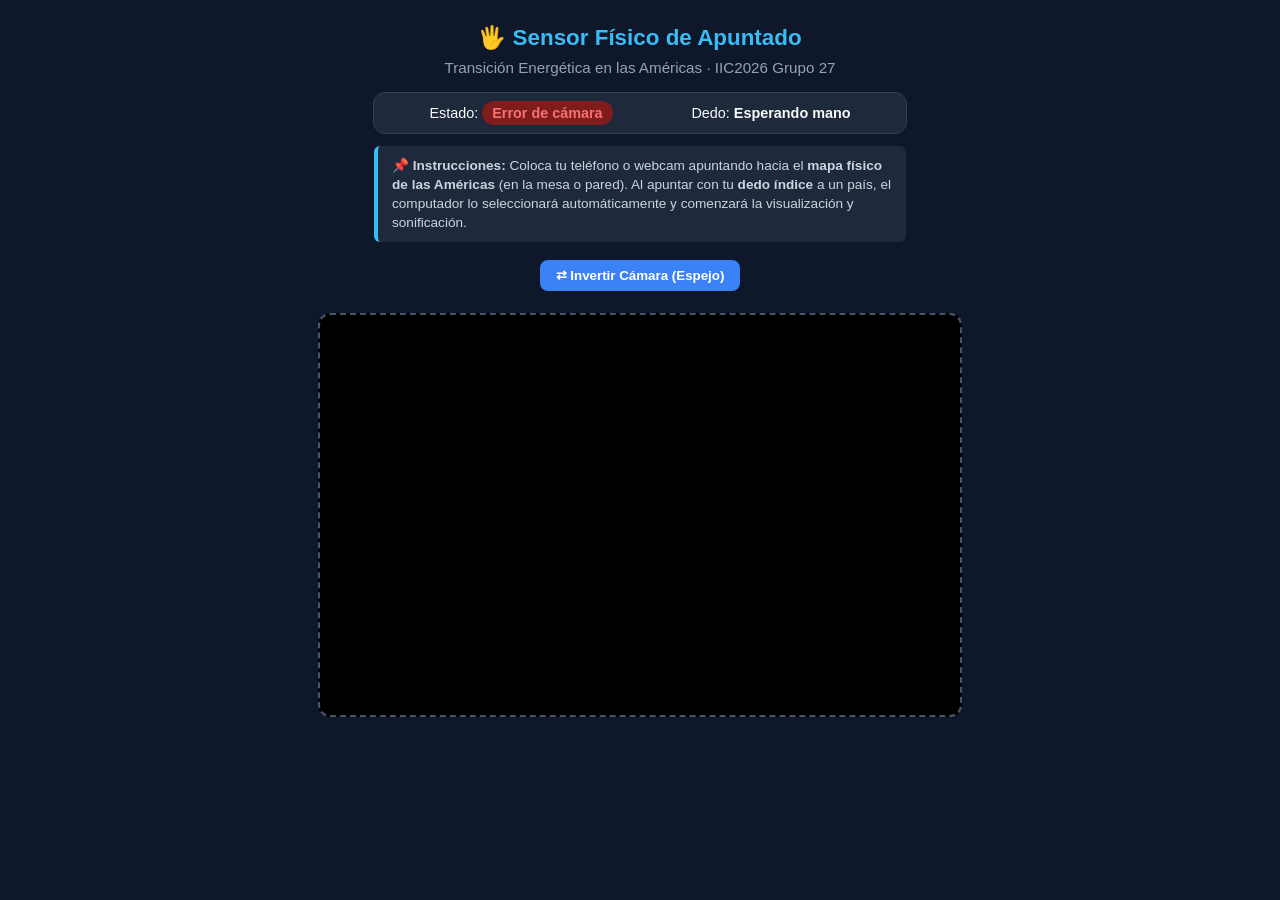
==== hand.html @ 903b7cf3 "me voy a volver loco" ====
<!DOCTYPE html>
<html lang="es">
<head>
  <meta charset="UTF-8">
  <meta name="viewport" content="width=device-width, initial-scale=1.0">
  <title>Sensor de Mano — Protobject (IIC2026 Grupo 27)</title>
  <script src="https://app.protobject.com/framework/p.js"></script>
  <script src="config.js"></script>
  <style>
    body {
      font-family: -apple-system, BlinkMacSystemFont, "Segoe UI", Roboto, Helvetica, Arial, sans-serif;
      margin: 0;
      padding: 16px;
      background: #0f172a;
      color: #f8fafc;
      text-align: center;
    }
    h1 {
      font-size: 1.4rem;
      margin: 8px 0;
      color: #38bdf8;
    }
    p {
      color: #94a3b8;
      font-size: 0.95rem;
      margin: 4px 0 16px;
    }
    .status-card {
      background: #1e293b;
      border: 1px solid #334155;
      border-radius: 12px;
      padding: 12px 16px;
      margin: 10px auto;
      max-width: 500px;
      display: flex;
      justify-content: space-around;
      align-items: center;
      font-size: 0.9rem;
    }
    .status-badge {
      padding: 4px 10px;
      border-radius: 9999px;
      font-weight: 600;
      background: #065f46;
      color: #34d399;
    }
    .instructions {
      max-width: 500px;
      margin: 12px auto;
      background: #1e293b;
      border-left: 4px solid #38bdf8;
      padding: 10px 14px;
      border-radius: 6px;
      text-align: left;
      font-size: 0.85rem;
      line-height: 1.4;
      color: #cbd5e1;
    }
    .btn-toggle {
      background: #3b82f6;
      color: white;
      border: none;
      padding: 8px 16px;
      border-radius: 8px;
      font-weight: 600;
      cursor: pointer;
      margin: 6px;
    }
    .btn-toggle:hover {
      background: #2563eb;
    }
    #preview-container {
      margin: 16px auto;
      width: 100%;
      max-width: 640px;
      height: 400px;
      position: relative;
      background: #000;
      border-radius: 12px;
      overflow: hidden;
      border: 2px dashed #475569;
    }
  </style>
</head>
<body>

  <h1>🖐️ Sensor Físico de Apuntado</h1>
  <p>Transición Energética en las Américas · IIC2026 Grupo 27</p>

  <div class="status-card">
    <span>Estado: <span id="status-text" class="status-badge">Iniciando cámara...</span></span>
    <span>Dedo: <strong id="finger-coords">Esperando mano</strong></span>
  </div>

  <div class="instructions">
    📌 <strong>Instrucciones:</strong>
    Coloca tu teléfono o webcam apuntando hacia el <strong>mapa físico de las Américas</strong> (en la mesa o pared). Al apuntar con tu <strong>dedo índice</strong> a un país, el computador lo seleccionará automáticamente y comenzará la visualización y sonificación.
  </div>

  <div>
    <button class="btn-toggle" onclick="toggleFlip()">⇄ Invertir Cámara (Espejo)</button>
  </div>

  <div id="preview-container"></div>

  <script>
    let isFlipped = false;
    const statusText = document.getElementById("status-text");
    const fingerCoords = document.getElementById("finger-coords");

    // Iniciar sensor de mano de Protobject (MediaPipe en local)
    try {
      Protobject.HandSensor.start(100, 0);

      // Ubicar la vista previa de la cámara dentro del contenedor
      const container = document.getElementById("preview-container");
      const rect = container.getBoundingClientRect();

      Protobject.HandSensor.showPreview({
        top: rect.top + window.scrollY,
        left: rect.left + window.scrollX,
        width: Math.min(640, window.innerWidth - 32),
        height: 380,
      });

      Protobject.HandSensor.flip(isFlipped);
      statusText.textContent = "● Cámara Activa";
      statusText.style.background = "#065f46";
      statusText.style.color = "#34d399";
    } catch (e) {
      console.error("Error al iniciar HandSensor:", e);
      statusText.textContent = "Error de cámara";
      statusText.style.background = "#7f1d1d";
      statusText.style.color = "#f87171";
    }

    function toggleFlip() {
      isFlipped = !isFlipped;
      Protobject.HandSensor.flip(isFlipped);
    }

    // El landmark 8 corresponde a la punta del dedo índice
    Protobject.HandSensor.onData((data) => {
      if (data.landmarks && data.landmarks[0] && data.landmarks[0][8]) {
        const indexFinger = data.landmarks[0][8];
        const x = Number(indexFinger.x.toFixed(3));
        const y = Number(indexFinger.y.toFixed(3));

        fingerCoords.textContent = `X: ${x} | Y: ${y}`;

        // Enviar coordenadas normalizadas (0 a 1) al index.html
        Protobject.Core.send({
          tipo: "apuntado",
          x: x,
          y: y,
          activo: true,
          timestamp: Date.now()
        }).to("index.html");

      } else {
        fingerCoords.textContent = "Sin mano visible";
        Protobject.Core.send({
          tipo: "apuntado",
          activo: false
        }).to("index.html");
      }
    });
  </script>
</body>
</html>
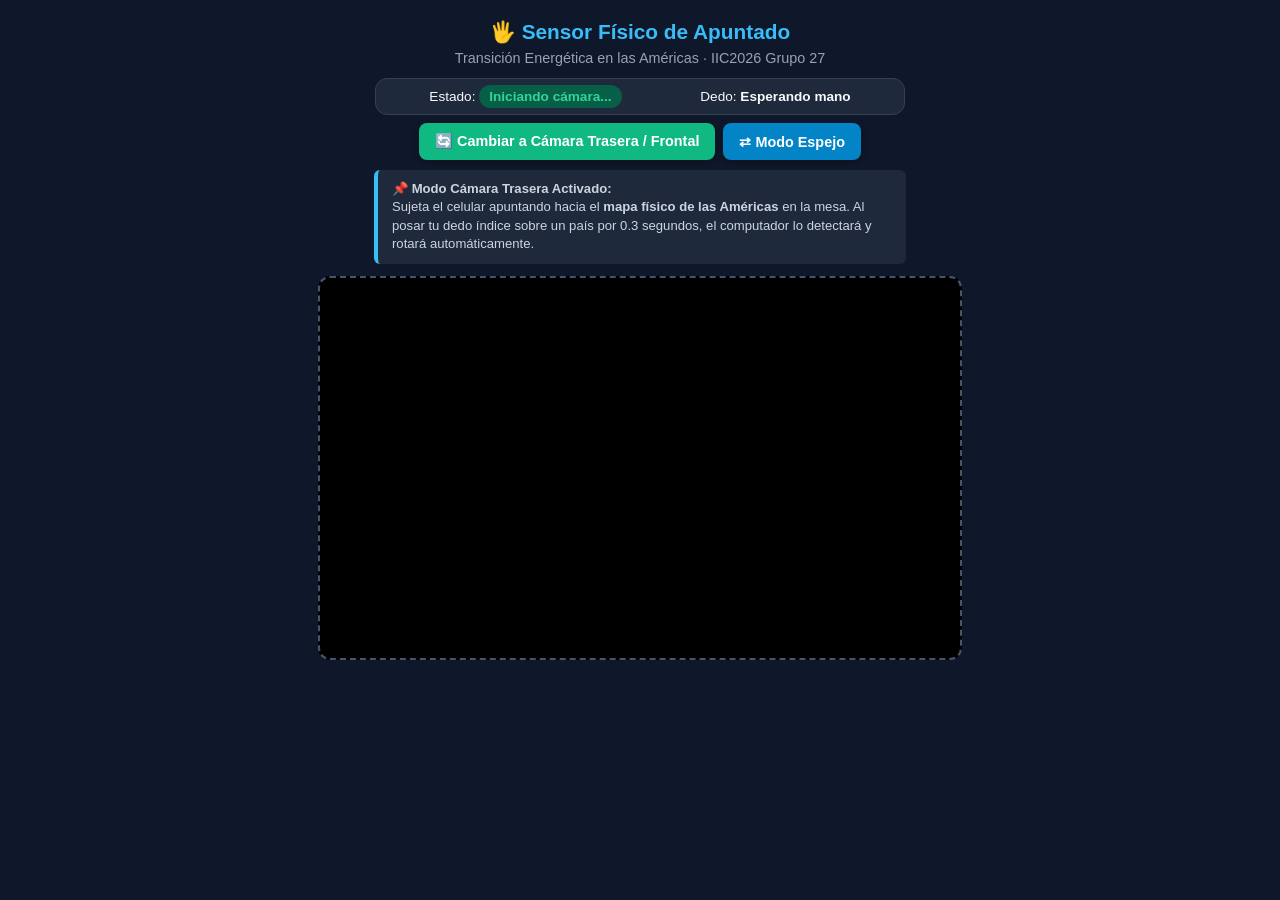
==== commit bbf85066: "skdjk" ====
--- a/hand.html
+++ b/hand.html
@@ -10,32 +10,32 @@
     body {
       font-family: -apple-system, BlinkMacSystemFont, "Segoe UI", Roboto, Helvetica, Arial, sans-serif;
       margin: 0;
-      padding: 16px;
+      padding: 14px;
       background: #0f172a;
       color: #f8fafc;
       text-align: center;
     }
     h1 {
-      font-size: 1.4rem;
-      margin: 8px 0;
+      font-size: 1.3rem;
+      margin: 6px 0;
       color: #38bdf8;
     }
     p {
       color: #94a3b8;
-      font-size: 0.95rem;
-      margin: 4px 0 16px;
+      font-size: 0.9rem;
+      margin: 2px 0 12px;
     }
     .status-card {
       background: #1e293b;
       border: 1px solid #334155;
       border-radius: 12px;
-      padding: 12px 16px;
-      margin: 10px auto;
+      padding: 10px 14px;
+      margin: 8px auto;
       max-width: 500px;
       display: flex;
       justify-content: space-around;
       align-items: center;
-      font-size: 0.9rem;
+      font-size: 0.85rem;
     }
     .status-badge {
       padding: 4px 10px;
@@ -44,36 +44,54 @@
       background: #065f46;
       color: #34d399;
     }
+    .controls-row {
+      display: flex;
+      justify-content: center;
+      gap: 8px;
+      margin: 8px auto;
+      flex-wrap: wrap;
+      max-width: 500px;
+    }
+    .btn-toggle {
+      background: #0284c7;
+      color: white;
+      border: none;
+      padding: 10px 16px;
+      border-radius: 8px;
+      font-weight: 600;
+      font-size: 0.9rem;
+      cursor: pointer;
+      display: flex;
+      align-items: center;
+      gap: 6px;
+      box-shadow: 0 2px 6px rgba(0,0,0,0.3);
+    }
+    .btn-toggle:hover {
+      background: #0369a1;
+    }
+    .btn-camera {
+      background: #10b981;
+    }
+    .btn-camera:hover {
+      background: #059669;
+    }
     .instructions {
       max-width: 500px;
-      margin: 12px auto;
+      margin: 10px auto;
       background: #1e293b;
       border-left: 4px solid #38bdf8;
       padding: 10px 14px;
       border-radius: 6px;
       text-align: left;
-      font-size: 0.85rem;
+      font-size: 0.82rem;
       line-height: 1.4;
       color: #cbd5e1;
     }
-    .btn-toggle {
-      background: #3b82f6;
-      color: white;
-      border: none;
-      padding: 8px 16px;
-      border-radius: 8px;
-      font-weight: 600;
-      cursor: pointer;
-      margin: 6px;
-    }
-    .btn-toggle:hover {
-      background: #2563eb;
-    }
     #preview-container {
-      margin: 16px auto;
+      margin: 12px auto;
       width: 100%;
       max-width: 640px;
-      height: 400px;
+      height: 380px;
       position: relative;
       background: #000;
       border-radius: 12px;
@@ -92,46 +110,108 @@
     <span>Dedo: <strong id="finger-coords">Esperando mano</strong></span>
   </div>
 
+  <div class="controls-row">
+    <button class="btn-toggle btn-camera" onclick="switchCamera()">
+      🔄 Cambiar a Cámara Trasera / Frontal
+    </button>
+    <button class="btn-toggle" onclick="toggleFlip()">
+      ⇄ Modo Espejo
+    </button>
+  </div>
+
   <div class="instructions">
-    📌 <strong>Instrucciones:</strong>
-    Coloca tu teléfono o webcam apuntando hacia el <strong>mapa físico de las Américas</strong> (en la mesa o pared). Al apuntar con tu <strong>dedo índice</strong> a un país, el computador lo seleccionará automáticamente y comenzará la visualización y sonificación.
-  </div>
-
-  <div>
-    <button class="btn-toggle" onclick="toggleFlip()">⇄ Invertir Cámara (Espejo)</button>
+    📌 <strong>Modo Cámara Trasera Activado:</strong><br>
+    Sujeta el celular apuntando hacia el <strong>mapa físico de las Américas</strong> en la mesa. Al posar tu dedo índice sobre un país por 0.3 segundos, el computador lo detectará y rotará automáticamente.
   </div>
 
   <div id="preview-container"></div>
 
   <script>
     let isFlipped = false;
+    let currentCameraIndex = 0;
+    let availableCameras = [];
     const statusText = document.getElementById("status-text");
     const fingerCoords = document.getElementById("finger-coords");
 
-    // Iniciar sensor de mano de Protobject (MediaPipe en local)
-    try {
-      Protobject.HandSensor.start(100, 0);
-
-      // Ubicar la vista previa de la cámara dentro del contenedor
-      const container = document.getElementById("preview-container");
-      const rect = container.getBoundingClientRect();
-
-      Protobject.HandSensor.showPreview({
-        top: rect.top + window.scrollY,
-        left: rect.left + window.scrollX,
-        width: Math.min(640, window.innerWidth - 32),
-        height: 380,
-      });
-
-      Protobject.HandSensor.flip(isFlipped);
-      statusText.textContent = "● Cámara Activa";
-      statusText.style.background = "#065f46";
-      statusText.style.color = "#34d399";
-    } catch (e) {
-      console.error("Error al iniciar HandSensor:", e);
-      statusText.textContent = "Error de cámara";
-      statusText.style.background = "#7f1d1d";
-      statusText.style.color = "#f87171";
+    async function initCamerasAndSensor() {
+      try {
+        // Consultar cámaras disponibles en el dispositivo
+        if (navigator.mediaDevices && navigator.mediaDevices.enumerateDevices) {
+          const devices = await navigator.mediaDevices.enumerateDevices();
+          availableCameras = devices.filter(d => d.kind === "videoinput");
+
+          // En smartphones, la cámara trasera suele tener 'back', 'rear', 'trasera' o ser la cámara con índice 1
+          const rearIndex = availableCameras.findIndex(c => {
+            const label = (c.label || "").toLowerCase();
+            return label.includes("back") || label.includes("rear") || label.includes("trasera") || label.includes("environment");
+          });
+
+          if (rearIndex !== -1) {
+            currentCameraIndex = rearIndex;
+          } else if (availableCameras.length > 1) {
+            // Si no tiene etiquetas visibles aún, la segunda cámara suele ser la trasera
+            currentCameraIndex = 1;
+          } else {
+            currentCameraIndex = 0;
+          }
+        }
+      } catch (err) {
+        console.warn("No se pudo enumerar cámaras:", err);
+      }
+
+      // Iniciar sensor de mano de Protobject con la cámara seleccionada
+      try {
+        Protobject.HandSensor.start(100, currentCameraIndex);
+
+        // Ubicar la vista previa de la cámara dentro del contenedor
+        const container = document.getElementById("preview-container");
+        const rect = container.getBoundingClientRect();
+
+        Protobject.HandSensor.showPreview({
+          top: rect.top + window.scrollY,
+          left: rect.left + window.scrollX,
+          width: Math.min(640, window.innerWidth - 28),
+          height: 380,
+        });
+
+        // En cámara trasera NO se usa espejo para que coincida con la vista real
+        Protobject.HandSensor.flip(isFlipped);
+
+        statusText.textContent = "● Cámara Activa (" + (currentCameraIndex === 1 ? "Trasera" : "Cámara " + currentCameraIndex) + ")";
+        statusText.style.background = "#065f46";
+        statusText.style.color = "#34d399";
+      } catch (e) {
+        console.error("Error al iniciar HandSensor:", e);
+        statusText.textContent = "Error de cámara";
+        statusText.style.background = "#7f1d1d";
+        statusText.style.color = "#f87171";
+      }
+    }
+
+    // Cambiar dinámicamente entre cámara frontal y trasera
+    async function switchCamera() {
+      try {
+        if (availableCameras.length === 0 && navigator.mediaDevices) {
+          const devices = await navigator.mediaDevices.enumerateDevices();
+          availableCameras = devices.filter(d => d.kind === "videoinput");
+        }
+
+        if (availableCameras.length > 1) {
+          currentCameraIndex = (currentCameraIndex + 1) % availableCameras.length;
+        } else {
+          // Alternar entre 0 y 1 si la lista no reporta etiquetas
+          currentCameraIndex = currentCameraIndex === 0 ? 1 : 0;
+        }
+
+        console.log("Cambiando a cámara índice:", currentCameraIndex);
+
+        if (Protobject.HandSensor && Protobject.HandSensor.setupWebcam) {
+          await Protobject.HandSensor.setupWebcam(currentCameraIndex);
+          statusText.textContent = "● Cámara Activa (" + (currentCameraIndex === 1 ? "Trasera" : "Frontal") + ")";
+        }
+      } catch (err) {
+        console.error("Error cambiando de cámara:", err);
+      }
     }
 
     function toggleFlip() {
@@ -139,16 +219,16 @@
       Protobject.HandSensor.flip(isFlipped);
     }
 
-    // El landmark 8 corresponde a la punta del dedo índice
+    // Escuchar detección del dedo índice (Landmark 8)
     Protobject.HandSensor.onData((data) => {
       if (data.landmarks && data.landmarks[0] && data.landmarks[0][8]) {
         const indexFinger = data.landmarks[0][8];
         const x = Number(indexFinger.x.toFixed(3));
         const y = Number(indexFinger.y.toFixed(3));
 
-        fingerCoords.textContent = `X: ${x} | Y: ${y}`;
-
-        // Enviar coordenadas normalizadas (0 a 1) al index.html
+        fingerCoords.textContent = "X: " + x + " | Y: " + y;
+
+        // Enviar coordenadas al PC
         Protobject.Core.send({
           tipo: "apuntado",
           x: x,
@@ -158,14 +238,16 @@
         }).to("index.html");
 
       } else {
-        fingerCoords.textContent = "Sin mano visible";
+        fingerCoords.textContent = "Buscando dedo";
         Protobject.Core.send({
           tipo: "apuntado",
           activo: false
         }).to("index.html");
       }
     });
+
+    // Iniciar
+    initCamerasAndSensor();
   </script>
 </body>
 </html>
-
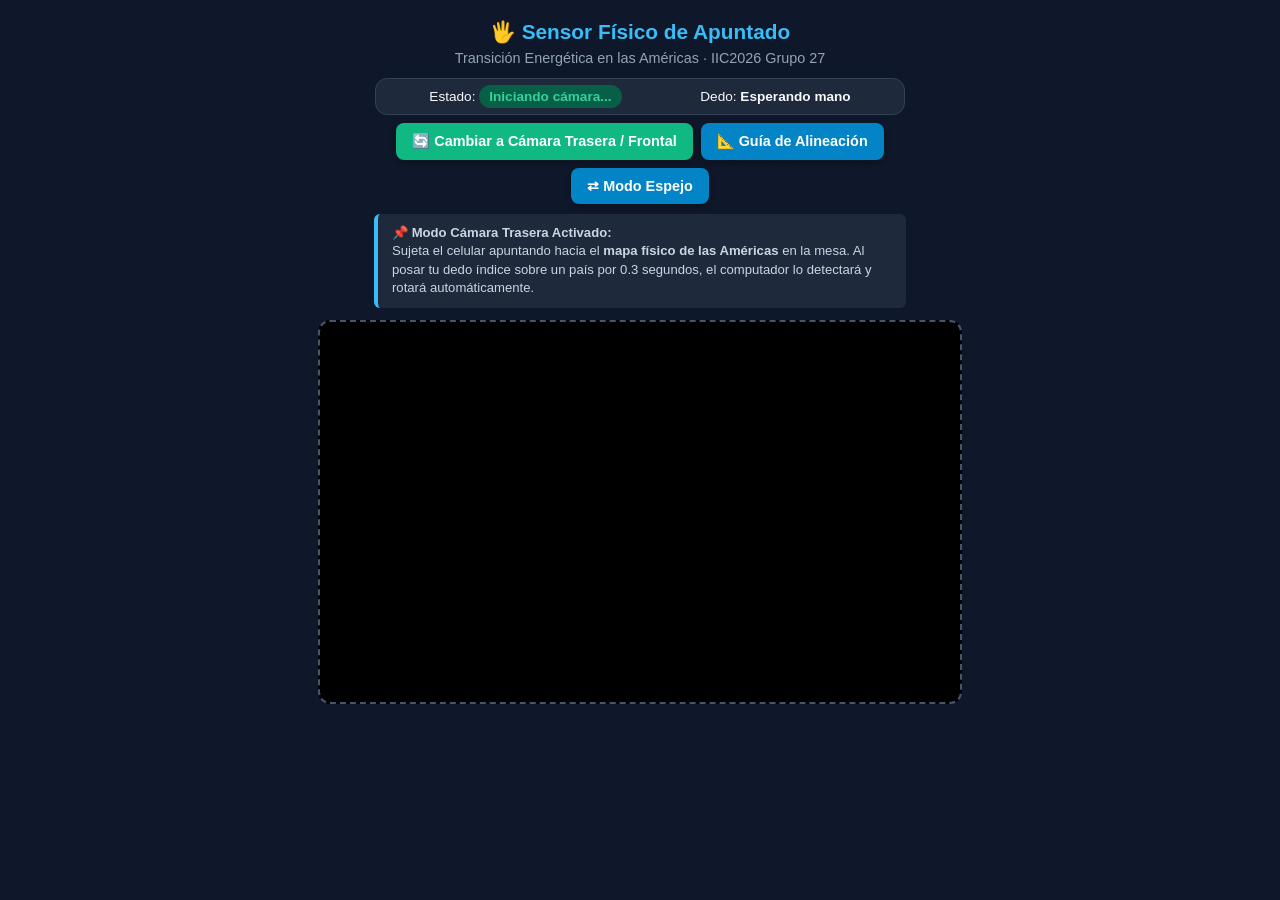
==== commit d608dfb7: "subida 3" ====
--- a/hand.html
+++ b/hand.html
@@ -114,6 +114,9 @@
     <button class="btn-toggle btn-camera" onclick="switchCamera()">
       🔄 Cambiar a Cámara Trasera / Frontal
     </button>
+    <button class="btn-toggle" onclick="toggleOverlay()">
+      📐 Guía de Alineación
+    </button>
     <button class="btn-toggle" onclick="toggleFlip()">
       ⇄ Modo Espejo
     </button>
@@ -124,14 +127,23 @@
     Sujeta el celular apuntando hacia el <strong>mapa físico de las Américas</strong> en la mesa. Al posar tu dedo índice sobre un país por 0.3 segundos, el computador lo detectará y rotará automáticamente.
   </div>
 
-  <div id="preview-container"></div>
+  <div id="preview-container">
+    <img id="map-guide-overlay" src="mapa_referencia.jpg" alt="Guía" style="position: absolute; top: 0; left: 0; width: 100%; height: 100%; object-fit: contain; opacity: 0.38; pointer-events: none; display: none; z-index: 25;" />
+  </div>
 
   <script>
     let isFlipped = false;
+    let overlayVisible = false;
     let currentCameraIndex = 0;
     let availableCameras = [];
     const statusText = document.getElementById("status-text");
     const fingerCoords = document.getElementById("finger-coords");
+
+    function toggleOverlay() {
+      overlayVisible = !overlayVisible;
+      const overlay = document.getElementById("map-guide-overlay");
+      if (overlay) overlay.style.display = overlayVisible ? "block" : "none";
+    }
 
     async function initCamerasAndSensor() {
       try {
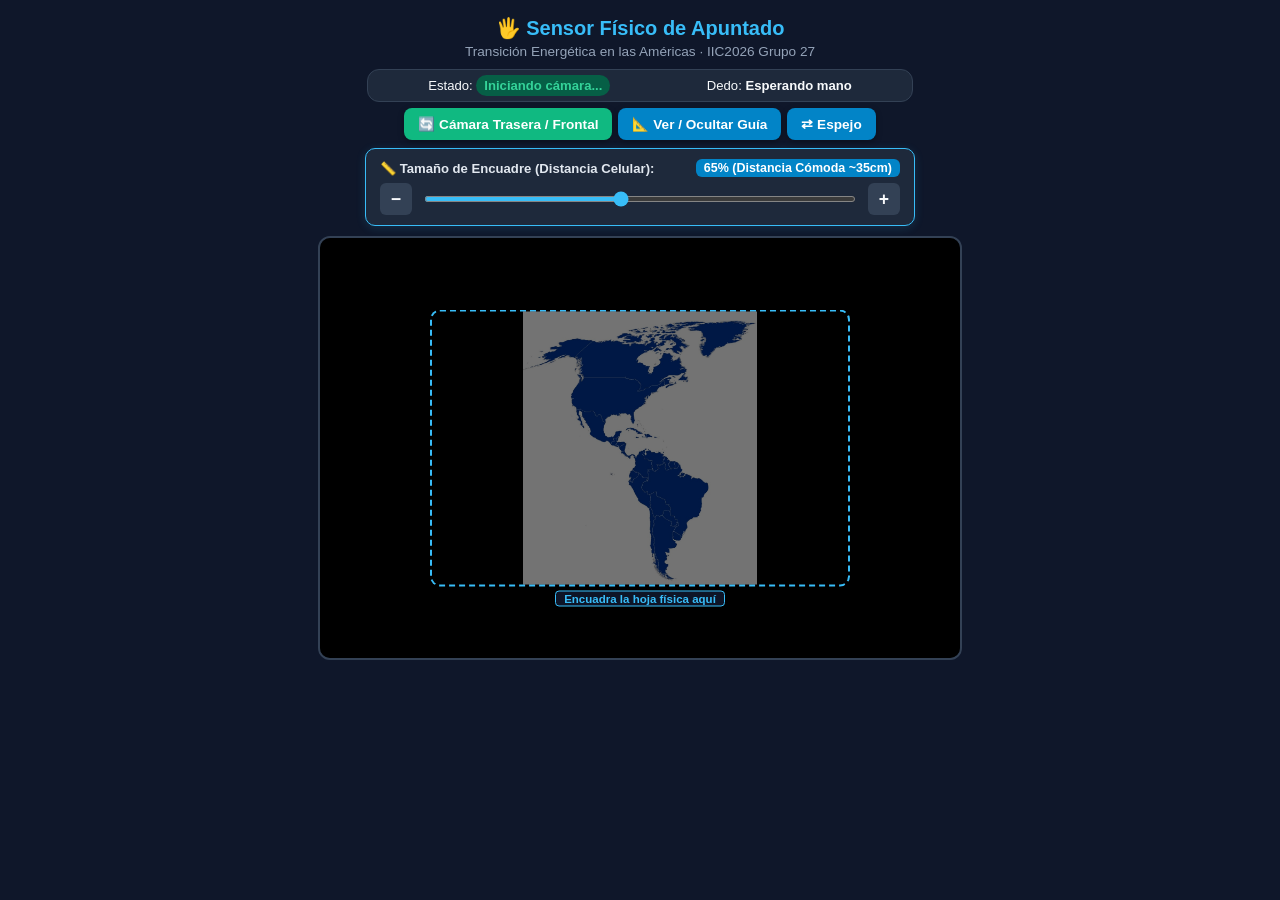
==== commit 8d67c362: "subida 2" ====
--- a/hand.html
+++ b/hand.html
@@ -10,35 +10,35 @@
     body {
       font-family: -apple-system, BlinkMacSystemFont, "Segoe UI", Roboto, Helvetica, Arial, sans-serif;
       margin: 0;
-      padding: 14px;
+      padding: 12px;
       background: #0f172a;
       color: #f8fafc;
       text-align: center;
     }
     h1 {
-      font-size: 1.3rem;
-      margin: 6px 0;
+      font-size: 1.25rem;
+      margin: 4px 0;
       color: #38bdf8;
     }
     p {
       color: #94a3b8;
-      font-size: 0.9rem;
-      margin: 2px 0 12px;
+      font-size: 0.85rem;
+      margin: 2px 0 10px;
     }
     .status-card {
       background: #1e293b;
       border: 1px solid #334155;
       border-radius: 12px;
-      padding: 10px 14px;
-      margin: 8px auto;
-      max-width: 500px;
+      padding: 8px 12px;
+      margin: 6px auto;
+      max-width: 520px;
       display: flex;
       justify-content: space-around;
       align-items: center;
-      font-size: 0.85rem;
+      font-size: 0.82rem;
     }
     .status-badge {
-      padding: 4px 10px;
+      padding: 3px 8px;
       border-radius: 9999px;
       font-weight: 600;
       background: #065f46;
@@ -47,56 +47,130 @@
     .controls-row {
       display: flex;
       justify-content: center;
-      gap: 8px;
-      margin: 8px auto;
+      gap: 6px;
+      margin: 6px auto;
       flex-wrap: wrap;
-      max-width: 500px;
+      max-width: 520px;
     }
     .btn-toggle {
       background: #0284c7;
       color: white;
       border: none;
-      padding: 10px 16px;
+      padding: 8px 14px;
       border-radius: 8px;
       font-weight: 600;
-      font-size: 0.9rem;
+      font-size: 0.85rem;
       cursor: pointer;
       display: flex;
       align-items: center;
+      gap: 5px;
+      box-shadow: 0 2px 6px rgba(0,0,0,0.3);
+    }
+    .btn-toggle:hover { background: #0369a1; }
+    .btn-camera { background: #10b981; }
+    .btn-camera:hover { background: #059669; }
+
+    /* Barra de calibración de distancia / escala */
+    .scale-card {
+      background: #1e293b;
+      border: 1px solid #38bdf8;
+      border-radius: 10px;
+      padding: 10px 14px;
+      margin: 8px auto;
+      max-width: 520px;
+      display: flex;
+      flex-direction: column;
       gap: 6px;
-      box-shadow: 0 2px 6px rgba(0,0,0,0.3);
-    }
-    .btn-toggle:hover {
-      background: #0369a1;
-    }
-    .btn-camera {
-      background: #10b981;
-    }
-    .btn-camera:hover {
-      background: #059669;
-    }
-    .instructions {
-      max-width: 500px;
+      box-shadow: 0 2px 10px rgba(56, 189, 248, 0.15);
+    }
+    .scale-header {
+      display: flex;
+      justify-content: space-between;
+      align-items: center;
+      font-size: 0.82rem;
+      color: #e2e8f0;
+    }
+    .scale-badge {
+      background: #0284c7;
+      color: #fff;
+      padding: 2px 8px;
+      border-radius: 6px;
+      font-weight: 700;
+      font-size: 0.78rem;
+    }
+    .slider-row {
+      display: flex;
+      align-items: center;
+      gap: 10px;
+    }
+    .btn-step {
+      background: #334155;
+      color: #f8fafc;
+      border: none;
+      width: 32px;
+      height: 32px;
+      border-radius: 6px;
+      font-size: 1.1rem;
+      font-weight: bold;
+      cursor: pointer;
+    }
+    .btn-step:hover { background: #475569; }
+    .scale-slider {
+      flex: 1;
+      height: 6px;
+      accent-color: #38bdf8;
+      cursor: pointer;
+    }
+
+    #preview-container {
       margin: 10px auto;
-      background: #1e293b;
-      border-left: 4px solid #38bdf8;
-      padding: 10px 14px;
-      border-radius: 6px;
-      text-align: left;
-      font-size: 0.82rem;
-      line-height: 1.4;
-      color: #cbd5e1;
-    }
-    #preview-container {
-      margin: 12px auto;
       width: 100%;
       max-width: 640px;
-      height: 380px;
+      height: 420px;
       position: relative;
       background: #000;
       border-radius: 12px;
       overflow: hidden;
-      border: 2px dashed #475569;
+      border: 2px solid #334155;
+    }
+
+    /* Caja de encuadre en el centro */
+    .framing-box {
+      position: absolute;
+      top: 50%;
+      left: 50%;
+      transform: translate(-50%, -50%);
+      width: 65%;
+      height: 65%;
+      border: 2px dashed #38bdf8;
+      border-radius: 10px;
+      pointer-events: none;
+      z-index: 25;
+      display: flex;
+      align-items: center;
+      justify-content: center;
+      /* Oscurecer el área exterior para enfocar la hoja */
+      box-shadow: 0 0 0 9999px rgba(0, 0, 0, 0.42);
+      transition: width 0.1s ease, height 0.1s ease;
+    }
+    .framing-img {
+      width: 100%;
+      height: 100%;
+      object-fit: contain;
+      opacity: 0.45;
+      pointer-events: none;
+    }
+    .framing-tag {
+      position: absolute;
+      bottom: -22px;
+      background: rgba(15, 23, 42, 0.95);
+      border: 1px solid #38bdf8;
+      color: #38bdf8;
+      font-size: 0.72rem;
+      font-weight: bold;
+      padding: 1px 8px;
+      border-radius: 4px;
+      white-space: nowrap;
     }
   </style>
 </head>
@@ -112,47 +186,79 @@
 
   <div class="controls-row">
     <button class="btn-toggle btn-camera" onclick="switchCamera()">
-      🔄 Cambiar a Cámara Trasera / Frontal
+      🔄 Cámara Trasera / Frontal
     </button>
     <button class="btn-toggle" onclick="toggleOverlay()">
-      📐 Guía de Alineación
+      📐 Ver / Ocultar Guía
     </button>
     <button class="btn-toggle" onclick="toggleFlip()">
-      ⇄ Modo Espejo
+      ⇄ Espejo
     </button>
   </div>
 
-  <div class="instructions">
-    📌 <strong>Modo Cámara Trasera Activado:</strong><br>
-    Sujeta el celular apuntando hacia el <strong>mapa físico de las Américas</strong> en la mesa. Al posar tu dedo índice sobre un país por 0.3 segundos, el computador lo detectará y rotará automáticamente.
+  <!-- Control de tamaño del marco para alejar el celular cómodamente -->
+  <div class="scale-card">
+    <div class="scale-header">
+      <span>📏 <strong>Tamaño de Encuadre (Distancia Celular):</strong></span>
+      <span id="scale-badge" class="scale-badge">65% (Distancia Cómoda ~35cm)</span>
+    </div>
+    <div class="slider-row">
+      <button class="btn-step" onclick="stepScale(-5)">−</button>
+      <input type="range" id="scale-slider" class="scale-slider" min="40" max="95" value="65" oninput="setScale(this.value)">
+      <button class="btn-step" onclick="stepScale(5)">+</button>
+    </div>
   </div>
 
   <div id="preview-container">
-    <img id="map-guide-overlay" src="mapa_referencia.jpg" alt="Guía" style="position: absolute; top: 0; left: 0; width: 100%; height: 100%; object-fit: contain; opacity: 0.38; pointer-events: none; display: none; z-index: 25;" />
+    <!-- Marco de encuadre centrado y escalable -->
+    <div id="framing-box" class="framing-box">
+      <img id="map-guide-overlay" src="mapa_referencia.jpg" alt="Guía" class="framing-img" />
+      <span class="framing-tag">Encuadra la hoja física aquí</span>
+    </div>
   </div>
 
   <script>
     let isFlipped = false;
-    let overlayVisible = false;
+    let overlayVisible = true;
+    let guideScale = 0.65; // 65% por defecto para permitir sostener el celular alejado
     let currentCameraIndex = 0;
     let availableCameras = [];
     const statusText = document.getElementById("status-text");
     const fingerCoords = document.getElementById("finger-coords");
+    const scaleBadge = document.getElementById("scale-badge");
+    const framingBox = document.getElementById("framing-box");
+    const scaleSlider = document.getElementById("scale-slider");
+
+    function setScale(val) {
+      guideScale = Number(val) / 100;
+      const pct = val + "%";
+      const tag = val <= 55 ? " (Celular Lejos)" : val <= 75 ? " (Distancia Cómoda)" : " (Celular Cerca)";
+      scaleBadge.textContent = pct + tag;
+      if (framingBox) {
+        framingBox.style.width = pct;
+        framingBox.style.height = pct;
+      }
+    }
+
+    function stepScale(delta) {
+      const newVal = Math.max(40, Math.min(95, Number(scaleSlider.value) + delta));
+      scaleSlider.value = newVal;
+      setScale(newVal);
+    }
 
     function toggleOverlay() {
       overlayVisible = !overlayVisible;
-      const overlay = document.getElementById("map-guide-overlay");
-      if (overlay) overlay.style.display = overlayVisible ? "block" : "none";
+      if (framingBox) {
+        framingBox.style.display = overlayVisible ? "flex" : "none";
+      }
     }
 
     async function initCamerasAndSensor() {
       try {
-        // Consultar cámaras disponibles en el dispositivo
         if (navigator.mediaDevices && navigator.mediaDevices.enumerateDevices) {
           const devices = await navigator.mediaDevices.enumerateDevices();
           availableCameras = devices.filter(d => d.kind === "videoinput");
 
-          // En smartphones, la cámara trasera suele tener 'back', 'rear', 'trasera' o ser la cámara con índice 1
           const rearIndex = availableCameras.findIndex(c => {
             const label = (c.label || "").toLowerCase();
             return label.includes("back") || label.includes("rear") || label.includes("trasera") || label.includes("environment");
@@ -161,7 +267,6 @@
           if (rearIndex !== -1) {
             currentCameraIndex = rearIndex;
           } else if (availableCameras.length > 1) {
-            // Si no tiene etiquetas visibles aún, la segunda cámara suele ser la trasera
             currentCameraIndex = 1;
           } else {
             currentCameraIndex = 0;
@@ -171,22 +276,19 @@
         console.warn("No se pudo enumerar cámaras:", err);
       }
 
-      // Iniciar sensor de mano de Protobject con la cámara seleccionada
       try {
         Protobject.HandSensor.start(100, currentCameraIndex);
 
-        // Ubicar la vista previa de la cámara dentro del contenedor
         const container = document.getElementById("preview-container");
         const rect = container.getBoundingClientRect();
 
         Protobject.HandSensor.showPreview({
           top: rect.top + window.scrollY,
           left: rect.left + window.scrollX,
-          width: Math.min(640, window.innerWidth - 28),
-          height: 380,
+          width: Math.min(640, window.innerWidth - 24),
+          height: 420,
         });
 
-        // En cámara trasera NO se usa espejo para que coincida con la vista real
         Protobject.HandSensor.flip(isFlipped);
 
         statusText.textContent = "● Cámara Activa (" + (currentCameraIndex === 1 ? "Trasera" : "Cámara " + currentCameraIndex) + ")";
@@ -200,7 +302,6 @@
       }
     }
 
-    // Cambiar dinámicamente entre cámara frontal y trasera
     async function switchCamera() {
       try {
         if (availableCameras.length === 0 && navigator.mediaDevices) {
@@ -211,11 +312,8 @@
         if (availableCameras.length > 1) {
           currentCameraIndex = (currentCameraIndex + 1) % availableCameras.length;
         } else {
-          // Alternar entre 0 y 1 si la lista no reporta etiquetas
           currentCameraIndex = currentCameraIndex === 0 ? 1 : 0;
         }
-
-        console.log("Cambiando a cámara índice:", currentCameraIndex);
 
         if (Protobject.HandSensor && Protobject.HandSensor.setupWebcam) {
           await Protobject.HandSensor.setupWebcam(currentCameraIndex);
@@ -231,21 +329,32 @@
       Protobject.HandSensor.flip(isFlipped);
     }
 
-    // Escuchar detección del dedo índice (Landmark 8)
+    // Escuchar detección del dedo índice (Landmark 8) y mapear según la escala
     Protobject.HandSensor.onData((data) => {
       if (data.landmarks && data.landmarks[0] && data.landmarks[0][8]) {
         const indexFinger = data.landmarks[0][8];
-        const x = Number(indexFinger.x.toFixed(3));
-        const y = Number(indexFinger.y.toFixed(3));
-
-        fingerCoords.textContent = "X: " + x + " | Y: " + y;
-
-        // Enviar coordenadas al PC
+        const rawX = Number(indexFinger.x);
+        const rawY = Number(indexFinger.y);
+
+        // Remapeo de coordenadas según el marco de escala centrada
+        const minX = (1 - guideScale) / 2;
+        const minY = (1 - guideScale) / 2;
+        const normX = (rawX - minX) / guideScale;
+        const normY = (rawY - minY) / guideScale;
+
+        const x = Number(normX.toFixed(3));
+        const y = Number(normY.toFixed(3));
+
+        const dentroDelMarco = (x >= -0.05 && x <= 1.05 && y >= -0.05 && y <= 1.05);
+
+        fingerCoords.textContent = dentroDelMarco ? ("X: " + x + " | Y: " + y) : "Fuera de marco";
+
+        // Enviar coordenadas relativas al mapa físico al PC
         Protobject.Core.send({
           tipo: "apuntado",
           x: x,
           y: y,
-          activo: true,
+          activo: dentroDelMarco,
           timestamp: Date.now()
         }).to("index.html");
 
@@ -258,7 +367,6 @@
       }
     });
 
-    // Iniciar
     initCamerasAndSensor();
   </script>
 </body>
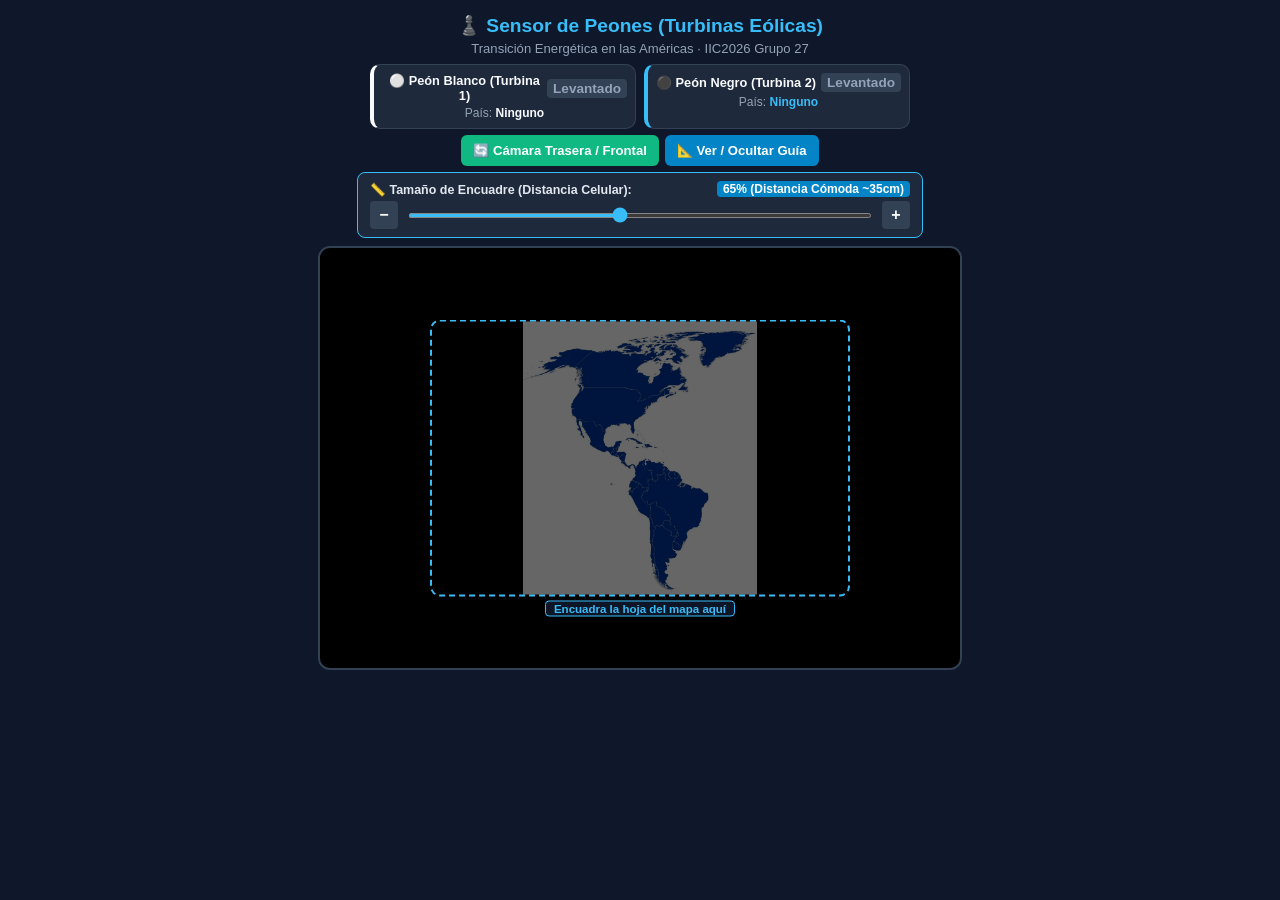
==== commit 70b03b8f: "aca vamos" ====
--- a/hand.html
+++ b/hand.html
@@ -3,68 +3,87 @@
 <head>
   <meta charset="UTF-8">
   <meta name="viewport" content="width=device-width, initial-scale=1.0">
-  <title>Sensor de Mano — Protobject (IIC2026 Grupo 27)</title>
+  <title>Sensor ArUco de Peones — Turbinas Eólicas (IIC2026 Grupo 27)</title>
   <script src="https://app.protobject.com/framework/p.js"></script>
   <script src="config.js"></script>
+  <!-- Motor de visión por computador ArUco local (sin dependencias externas) -->
+  <script src="cv.js"></script>
+  <script src="aruco.js"></script>
   <style>
     body {
       font-family: -apple-system, BlinkMacSystemFont, "Segoe UI", Roboto, Helvetica, Arial, sans-serif;
       margin: 0;
-      padding: 12px;
+      padding: 10px;
       background: #0f172a;
       color: #f8fafc;
       text-align: center;
     }
     h1 {
-      font-size: 1.25rem;
+      font-size: 1.2rem;
       margin: 4px 0;
       color: #38bdf8;
     }
     p {
       color: #94a3b8;
-      font-size: 0.85rem;
-      margin: 2px 0 10px;
-    }
-    .status-card {
+      font-size: 0.82rem;
+      margin: 2px 0 8px;
+    }
+    
+    /* Panel de estado de los dos peones */
+    .pawns-hud {
+      display: grid;
+      grid-template-columns: 1fr 1fr;
+      gap: 8px;
+      max-width: 540px;
+      margin: 6px auto;
+    }
+    .pawn-hud-card {
       background: #1e293b;
       border: 1px solid #334155;
-      border-radius: 12px;
-      padding: 8px 12px;
-      margin: 6px auto;
-      max-width: 520px;
-      display: flex;
-      justify-content: space-around;
+      border-radius: 10px;
+      padding: 8px;
+      display: flex;
+      flex-direction: column;
+      gap: 3px;
+      font-size: 0.8rem;
+    }
+    .pawn-hud-white { border-left: 4px solid #f8fafc; }
+    .pawn-hud-black { border-left: 4px solid #38bdf8; }
+    .pawn-title {
+      font-weight: 700;
+      display: flex;
       align-items: center;
-      font-size: 0.82rem;
-    }
-    .status-badge {
-      padding: 3px 8px;
-      border-radius: 9999px;
-      font-weight: 600;
-      background: #065f46;
-      color: #34d399;
-    }
+      justify-content: space-between;
+    }
+    .pawn-status {
+      font-weight: 700;
+      font-size: 0.85rem;
+      padding: 2px 6px;
+      border-radius: 4px;
+    }
+    .status-active { background: #065f46; color: #34d399; }
+    .status-idle { background: #334155; color: #94a3b8; }
+
     .controls-row {
       display: flex;
       justify-content: center;
       gap: 6px;
       margin: 6px auto;
       flex-wrap: wrap;
-      max-width: 520px;
+      max-width: 540px;
     }
     .btn-toggle {
       background: #0284c7;
       color: white;
       border: none;
-      padding: 8px 14px;
-      border-radius: 8px;
+      padding: 8px 12px;
+      border-radius: 6px;
       font-weight: 600;
-      font-size: 0.85rem;
+      font-size: 0.82rem;
       cursor: pointer;
       display: flex;
       align-items: center;
       gap: 5px;
-      box-shadow: 0 2px 6px rgba(0,0,0,0.3);
     }
     .btn-toggle:hover { background: #0369a1; }
     .btn-camera { background: #10b981; }
@@ -74,56 +93,54 @@
     .scale-card {
       background: #1e293b;
       border: 1px solid #38bdf8;
-      border-radius: 10px;
-      padding: 10px 14px;
-      margin: 8px auto;
-      max-width: 520px;
+      border-radius: 8px;
+      padding: 8px 12px;
+      margin: 6px auto;
+      max-width: 540px;
       display: flex;
       flex-direction: column;
-      gap: 6px;
-      box-shadow: 0 2px 10px rgba(56, 189, 248, 0.15);
+      gap: 4px;
     }
     .scale-header {
       display: flex;
       justify-content: space-between;
       align-items: center;
-      font-size: 0.82rem;
+      font-size: 0.78rem;
       color: #e2e8f0;
     }
     .scale-badge {
       background: #0284c7;
       color: #fff;
-      padding: 2px 8px;
-      border-radius: 6px;
+      padding: 1px 6px;
+      border-radius: 4px;
       font-weight: 700;
-      font-size: 0.78rem;
+      font-size: 0.75rem;
     }
     .slider-row {
       display: flex;
       align-items: center;
-      gap: 10px;
+      gap: 8px;
     }
     .btn-step {
       background: #334155;
       color: #f8fafc;
       border: none;
-      width: 32px;
-      height: 32px;
-      border-radius: 6px;
-      font-size: 1.1rem;
+      width: 28px;
+      height: 28px;
+      border-radius: 4px;
+      font-size: 1rem;
       font-weight: bold;
       cursor: pointer;
     }
-    .btn-step:hover { background: #475569; }
     .scale-slider {
       flex: 1;
-      height: 6px;
+      height: 5px;
       accent-color: #38bdf8;
       cursor: pointer;
     }
 
     #preview-container {
-      margin: 10px auto;
+      margin: 8px auto;
       width: 100%;
       max-width: 640px;
       height: 420px;
@@ -132,6 +149,20 @@
       border-radius: 12px;
       overflow: hidden;
       border: 2px solid #334155;
+    }
+    #video-feed {
+      width: 100%;
+      height: 100%;
+      object-fit: cover;
+    }
+    #overlay-canvas {
+      position: absolute;
+      top: 0;
+      left: 0;
+      width: 100%;
+      height: 100%;
+      pointer-events: none;
+      z-index: 10;
     }
 
     /* Caja de encuadre en el centro */
@@ -145,11 +176,10 @@
       border: 2px dashed #38bdf8;
       border-radius: 10px;
       pointer-events: none;
-      z-index: 25;
+      z-index: 20;
       display: flex;
       align-items: center;
       justify-content: center;
-      /* Oscurecer el área exterior para enfocar la hoja */
       box-shadow: 0 0 0 9999px rgba(0, 0, 0, 0.42);
       transition: width 0.1s ease, height 0.1s ease;
     }
@@ -157,7 +187,7 @@
       width: 100%;
       height: 100%;
       object-fit: contain;
-      opacity: 0.45;
+      opacity: 0.4;
       pointer-events: none;
     }
     .framing-tag {
@@ -176,12 +206,25 @@
 </head>
 <body>
 
-  <h1>🖐️ Sensor Físico de Apuntado</h1>
+  <h1>♟️ Sensor de Peones (Turbinas Eólicas)</h1>
   <p>Transición Energética en las Américas · IIC2026 Grupo 27</p>
 
-  <div class="status-card">
-    <span>Estado: <span id="status-text" class="status-badge">Iniciando cámara...</span></span>
-    <span>Dedo: <strong id="finger-coords">Esperando mano</strong></span>
+  <!-- HUD en vivo de los dos peones -->
+  <div class="pawns-hud">
+    <div class="pawn-hud-card pawn-hud-white">
+      <div class="pawn-title">
+        <span>⚪ Peón Blanco (Turbina 1)</span>
+        <span class="pawn-status status-idle" id="pawn1-badge">Levantado</span>
+      </div>
+      <div style="font-size:0.75rem; color:#94a3b8;">País: <strong id="pawn1-country" style="color:#f8fafc;">Ninguno</strong></div>
+    </div>
+    <div class="pawn-hud-card pawn-hud-black">
+      <div class="pawn-title">
+        <span>⚫ Peón Negro (Turbina 2)</span>
+        <span class="pawn-status status-idle" id="pawn2-badge">Levantado</span>
+      </div>
+      <div style="font-size:0.75rem; color:#94a3b8;">País: <strong id="pawn2-country" style="color:#38bdf8;">Ninguno</strong></div>
+    </div>
   </div>
 
   <div class="controls-row">
@@ -191,12 +234,9 @@
     <button class="btn-toggle" onclick="toggleOverlay()">
       📐 Ver / Ocultar Guía
     </button>
-    <button class="btn-toggle" onclick="toggleFlip()">
-      ⇄ Espejo
-    </button>
   </div>
 
-  <!-- Control de tamaño del marco para alejar el celular cómodamente -->
+  <!-- Control de tamaño del marco -->
   <div class="scale-card">
     <div class="scale-header">
       <span>📏 <strong>Tamaño de Encuadre (Distancia Celular):</strong></span>
@@ -210,30 +250,85 @@
   </div>
 
   <div id="preview-container">
+    <video id="video-feed" playsinline autoplay muted></video>
+    <canvas id="overlay-canvas"></canvas>
+
     <!-- Marco de encuadre centrado y escalable -->
     <div id="framing-box" class="framing-box">
       <img id="map-guide-overlay" src="mapa_referencia.jpg" alt="Guía" class="framing-img" />
-      <span class="framing-tag">Encuadra la hoja física aquí</span>
+      <span class="framing-tag">Encuadra la hoja del mapa aquí</span>
     </div>
   </div>
 
   <script>
-    let isFlipped = false;
+    // 19 Países calibrados para el mapa
+    const COORDENADAS_MAPA_FISICO = [
+      { country: 'Canada', x: 0.445, y: 0.181, r: 0.120 },
+      { country: 'United States', x: 0.411, y: 0.303, r: 0.090 },
+      { country: 'Mexico', x: 0.365, y: 0.430, r: 0.065 },
+      { country: 'Cuba', x: 0.531, y: 0.454, r: 0.045 },
+      { country: 'Guatemala', x: 0.417, y: 0.496, r: 0.038 },
+      { country: 'Honduras', x: 0.451, y: 0.503, r: 0.038 },
+      { country: 'Nicaragua', x: 0.474, y: 0.522, r: 0.038 },
+      { country: 'Costa Rica', x: 0.485, y: 0.547, r: 0.035 },
+      { country: 'Panama', x: 0.519, y: 0.562, r: 0.035 },
+      { country: 'Colombia', x: 0.576, y: 0.581, r: 0.058 },
+      { country: 'Venezuela', x: 0.651, y: 0.566, r: 0.058 },
+      { country: 'Ecuador', x: 0.531, y: 0.620, r: 0.048 },
+      { country: 'Peru', x: 0.559, y: 0.669, r: 0.062 },
+      { country: 'Bolivia', x: 0.634, y: 0.728, r: 0.058 },
+      { country: 'Brazil', x: 0.742, y: 0.684, r: 0.115 },
+      { country: 'Paraguay', x: 0.668, y: 0.781, r: 0.048 },
+      { country: 'Uruguay', x: 0.685, y: 0.825, r: 0.042 },
+      { country: 'Chile', x: 0.588, y: 0.840, r: 0.048 },
+      { country: 'Argentina', x: 0.639, y: 0.859, r: 0.068 }
+    ];
+
+    const NOMBRES_ESP = {
+      'Canada': 'Canadá',
+      'United States': 'Estados Unidos',
+      'Mexico': 'México',
+      'Cuba': 'Cuba',
+      'Guatemala': 'Guatemala',
+      'Honduras': 'Honduras',
+      'Nicaragua': 'Nicaragua',
+      'Costa Rica': 'Costa Rica',
+      'Panama': 'Panamá',
+      'Colombia': 'Colombia',
+      'Venezuela': 'Venezuela',
+      'Ecuador': 'Ecuador',
+      'Peru': 'Perú',
+      'Bolivia': 'Bolivia',
+      'Brazil': 'Brasil',
+      'Paraguay': 'Paraguay',
+      'Uruguay': 'Uruguay',
+      'Chile': 'Chile',
+      'Argentina': 'Argentina'
+    };
+
+    let guideScale = 0.65;
     let overlayVisible = true;
-    let guideScale = 0.65; // 65% por defecto para permitir sostener el celular alejado
     let currentCameraIndex = 0;
     let availableCameras = [];
-    const statusText = document.getElementById("status-text");
-    const fingerCoords = document.getElementById("finger-coords");
+    let currentStream = null;
+    let detector = new AR.Detector();
+
+    const video = document.getElementById("video-feed");
+    const canvas = document.getElementById("overlay-canvas");
+    const ctx = canvas.getContext("2d");
+    const framingBox = document.getElementById("framing-box");
     const scaleBadge = document.getElementById("scale-badge");
-    const framingBox = document.getElementById("framing-box");
     const scaleSlider = document.getElementById("scale-slider");
+
+    const pawn1Badge = document.getElementById("pawn1-badge");
+    const pawn1CountryEl = document.getElementById("pawn1-country");
+    const pawn2Badge = document.getElementById("pawn2-badge");
+    const pawn2CountryEl = document.getElementById("pawn2-country");
 
     function setScale(val) {
       guideScale = Number(val) / 100;
       const pct = val + "%";
-      const tag = val <= 55 ? " (Celular Lejos)" : val <= 75 ? " (Distancia Cómoda)" : " (Celular Cerca)";
-      scaleBadge.textContent = pct + tag;
+      scaleBadge.textContent = pct + (val <= 55 ? " (Lejos)" : val <= 75 ? " (Cómoda)" : " (Cerca)");
       if (framingBox) {
         framingBox.style.width = pct;
         framingBox.style.height = pct;
@@ -253,7 +348,8 @@
       }
     }
 
-    async function initCamerasAndSensor() {
+    // Iniciar cámara web / smartphone
+    async function initCamera() {
       try {
         if (navigator.mediaDevices && navigator.mediaDevices.enumerateDevices) {
           const devices = await navigator.mediaDevices.enumerateDevices();
@@ -264,110 +360,178 @@
             return label.includes("back") || label.includes("rear") || label.includes("trasera") || label.includes("environment");
           });
 
-          if (rearIndex !== -1) {
-            currentCameraIndex = rearIndex;
-          } else if (availableCameras.length > 1) {
-            currentCameraIndex = 1;
-          } else {
-            currentCameraIndex = 0;
+          if (rearIndex !== -1) currentCameraIndex = rearIndex;
+          else if (availableCameras.length > 1) currentCameraIndex = 1;
+          else currentCameraIndex = 0;
+        }
+      } catch (e) {
+        console.warn("Error enumerando cámaras:", e);
+      }
+      startCurrentStream();
+    }
+
+    async function startCurrentStream() {
+      if (currentStream) {
+        currentStream.getTracks().forEach(t => t.stop());
+      }
+      try {
+        let constraints = {
+          video: {
+            width: { ideal: 640 },
+            height: { ideal: 480 }
           }
-        }
+        };
+        if (availableCameras.length > 0 && availableCameras[currentCameraIndex]) {
+          constraints.video.deviceId = { exact: availableCameras[currentCameraIndex].deviceId };
+        } else {
+          constraints.video.facingMode = "environment";
+        }
+
+        currentStream = await navigator.mediaDevices.getUserMedia(constraints);
+        video.srcObject = currentStream;
+        video.onloadedmetadata = () => {
+          video.play();
+          canvas.width = video.videoWidth || 640;
+          canvas.height = video.videoHeight || 480;
+          requestAnimationFrame(processFrame);
+        };
       } catch (err) {
-        console.warn("No se pudo enumerar cámaras:", err);
-      }
-
-      try {
-        Protobject.HandSensor.start(100, currentCameraIndex);
-
-        const container = document.getElementById("preview-container");
-        const rect = container.getBoundingClientRect();
-
-        Protobject.HandSensor.showPreview({
-          top: rect.top + window.scrollY,
-          left: rect.left + window.scrollX,
-          width: Math.min(640, window.innerWidth - 24),
-          height: 420,
-        });
-
-        Protobject.HandSensor.flip(isFlipped);
-
-        statusText.textContent = "● Cámara Activa (" + (currentCameraIndex === 1 ? "Trasera" : "Cámara " + currentCameraIndex) + ")";
-        statusText.style.background = "#065f46";
-        statusText.style.color = "#34d399";
-      } catch (e) {
-        console.error("Error al iniciar HandSensor:", e);
-        statusText.textContent = "Error de cámara";
-        statusText.style.background = "#7f1d1d";
-        statusText.style.color = "#f87171";
+        console.error("Error al iniciar video:", err);
       }
     }
 
     async function switchCamera() {
-      try {
-        if (availableCameras.length === 0 && navigator.mediaDevices) {
-          const devices = await navigator.mediaDevices.enumerateDevices();
-          availableCameras = devices.filter(d => d.kind === "videoinput");
-        }
-
-        if (availableCameras.length > 1) {
-          currentCameraIndex = (currentCameraIndex + 1) % availableCameras.length;
+      if (availableCameras.length > 1) {
+        currentCameraIndex = (currentCameraIndex + 1) % availableCameras.length;
+      } else {
+        currentCameraIndex = currentCameraIndex === 0 ? 1 : 0;
+      }
+      startCurrentStream();
+    }
+
+    // Identificar país a partir de coordenadas normalizadas del mapa
+    function getCountryFromNormalizedCoords(nx, ny) {
+      let closestCountry = null;
+      let minDistance = 999;
+      for (const target of COORDENADAS_MAPA_FISICO) {
+        const dx = nx - target.x;
+        const dy = ny - target.y;
+        const dist = Math.sqrt(dx * dx + dy * dy);
+        if (dist < target.r && dist < minDistance) {
+          minDistance = dist;
+          closestCountry = target.country;
+        }
+      }
+      return closestCountry;
+    }
+
+    // Bucle de detección ArUco en tiempo real
+    function processFrame() {
+      if (video.readyState === video.HAVE_ENOUGH_DATA) {
+        ctx.drawImage(video, 0, 0, canvas.width, canvas.height);
+        const imageData = ctx.getImageData(0, 0, canvas.width, canvas.height);
+        
+        let markers = [];
+        try {
+          markers = detector.detect(imageData);
+        } catch (e) {
+          // Detector error handling
+        }
+
+        let peon1Data = { id: 1, pais: null, activo: false, x: 0, y: 0 };
+        let peon2Data = { id: 2, pais: null, activo: false, x: 0, y: 0 };
+
+        // Dibujar y procesar cada marcador detectado
+        for (let i = 0; i < markers.length; i++) {
+          const m = markers[i];
+          const corners = m.corners;
+
+          // Centroide del marcador en píxeles de la cámara
+          const cx = (corners[0].x + corners[1].x + corners[2].x + corners[3].x) / 4;
+          const cy = (corners[0].y + corners[1].y + corners[2].y + corners[3].y) / 4;
+
+          // Normalizar respecto al tamaño del video
+          const rawNormX = cx / canvas.width;
+          const rawNormY = cy / canvas.height;
+
+          // Remapeo según la escala de encuadre centrado
+          const minX = (1 - guideScale) / 2;
+          const minY = (1 - guideScale) / 2;
+          const mapX = (rawNormX - minX) / guideScale;
+          const mapY = (rawNormY - minY) / guideScale;
+
+          // Comprobar si está dentro del marco
+          const dentroDelMarco = (mapX >= -0.05 && mapX <= 1.05 && mapY >= -0.05 && mapY <= 1.05);
+          const paisDetectado = dentroDelMarco ? getCountryFromNormalizedCoords(mapX, mapY) : null;
+
+          // Dibujar contorno visual del marcador en pantalla
+          ctx.beginPath();
+          ctx.moveTo(corners[0].x, corners[0].y);
+          ctx.lineTo(corners[1].x, corners[1].y);
+          ctx.lineTo(corners[2].x, corners[2].y);
+          ctx.lineTo(corners[3].x, corners[3].y);
+          ctx.closePath();
+          ctx.lineWidth = 3;
+          ctx.strokeStyle = m.id === 1 ? "#ffffff" : "#38bdf8";
+          ctx.stroke();
+
+          // Etiqueta flotante sobre el peón
+          const label = (m.id === 1 ? "⚪ Peón 1: " : "⚫ Peón 2: ") + (paisDetectado ? NOMBRES_ESP[paisDetectado] : "Buscando país...");
+          ctx.font = "bold 13px sans-serif";
+          ctx.fillStyle = "rgba(15, 23, 42, 0.85)";
+          ctx.fillRect(cx - 60, cy - 25, 130, 20);
+          ctx.fillStyle = m.id === 1 ? "#ffffff" : "#38bdf8";
+          ctx.fillText(label, cx - 55, cy - 10);
+
+          if (m.id === 1) {
+            peon1Data.activo = dentroDelMarco && (paisDetectado !== null);
+            peon1Data.pais = paisDetectado;
+            peon1Data.x = mapX;
+            peon1Data.y = mapY;
+          } else if (m.id === 2) {
+            peon2Data.activo = dentroDelMarco && (paisDetectado !== null);
+            peon2Data.pais = paisDetectado;
+            peon2Data.x = mapX;
+            peon2Data.y = mapY;
+          }
+        }
+
+        // Actualizar HUD visual de Peón Blanco
+        if (peon1Data.activo && peon1Data.pais) {
+          pawn1Badge.textContent = "Sobre Mapa";
+          pawn1Badge.className = "pawn-status status-active";
+          pawn1CountryEl.textContent = NOMBRES_ESP[peon1Data.pais] || peon1Data.pais;
         } else {
-          currentCameraIndex = currentCameraIndex === 0 ? 1 : 0;
-        }
-
-        if (Protobject.HandSensor && Protobject.HandSensor.setupWebcam) {
-          await Protobject.HandSensor.setupWebcam(currentCameraIndex);
-          statusText.textContent = "● Cámara Activa (" + (currentCameraIndex === 1 ? "Trasera" : "Frontal") + ")";
-        }
-      } catch (err) {
-        console.error("Error cambiando de cámara:", err);
-      }
-    }
-
-    function toggleFlip() {
-      isFlipped = !isFlipped;
-      Protobject.HandSensor.flip(isFlipped);
-    }
-
-    // Escuchar detección del dedo índice (Landmark 8) y mapear según la escala
-    Protobject.HandSensor.onData((data) => {
-      if (data.landmarks && data.landmarks[0] && data.landmarks[0][8]) {
-        const indexFinger = data.landmarks[0][8];
-        const rawX = Number(indexFinger.x);
-        const rawY = Number(indexFinger.y);
-
-        // Remapeo de coordenadas según el marco de escala centrada
-        const minX = (1 - guideScale) / 2;
-        const minY = (1 - guideScale) / 2;
-        const normX = (rawX - minX) / guideScale;
-        const normY = (rawY - minY) / guideScale;
-
-        const x = Number(normX.toFixed(3));
-        const y = Number(normY.toFixed(3));
-
-        const dentroDelMarco = (x >= -0.05 && x <= 1.05 && y >= -0.05 && y <= 1.05);
-
-        fingerCoords.textContent = dentroDelMarco ? ("X: " + x + " | Y: " + y) : "Fuera de marco";
-
-        // Enviar coordenadas relativas al mapa físico al PC
-        Protobject.Core.send({
-          tipo: "apuntado",
-          x: x,
-          y: y,
-          activo: dentroDelMarco,
-          timestamp: Date.now()
-        }).to("index.html");
-
-      } else {
-        fingerCoords.textContent = "Buscando dedo";
-        Protobject.Core.send({
-          tipo: "apuntado",
-          activo: false
-        }).to("index.html");
-      }
-    });
-
-    initCamerasAndSensor();
+          pawn1Badge.textContent = "Levantado";
+          pawn1Badge.className = "pawn-status status-idle";
+          pawn1CountryEl.textContent = "Ninguno (Motor Detenido)";
+        }
+
+        // Actualizar HUD visual de Peón Negro
+        if (peon2Data.activo && peon2Data.pais) {
+          pawn2Badge.textContent = "Sobre Mapa";
+          pawn2Badge.className = "pawn-status status-active";
+          pawn2CountryEl.textContent = NOMBRES_ESP[peon2Data.pais] || peon2Data.pais;
+        } else {
+          pawn2Badge.textContent = "Levantado";
+          pawn2Badge.className = "pawn-status status-idle";
+          pawn2CountryEl.textContent = "Ninguno (Motor Detenido)";
+        }
+
+        // Enviar estado de ambos peones al computador por Protobject
+        if (typeof Protobject !== "undefined" && Protobject.Core) {
+          Protobject.Core.send({
+            tipo: "peones_dobles",
+            peonBlanco: peon1Data,
+            peonNegro: peon2Data,
+            timestamp: Date.now()
+          }).to("index.html");
+        }
+      }
+      requestAnimationFrame(processFrame);
+    }
+
+    initCamera();
   </script>
 </body>
 </html>
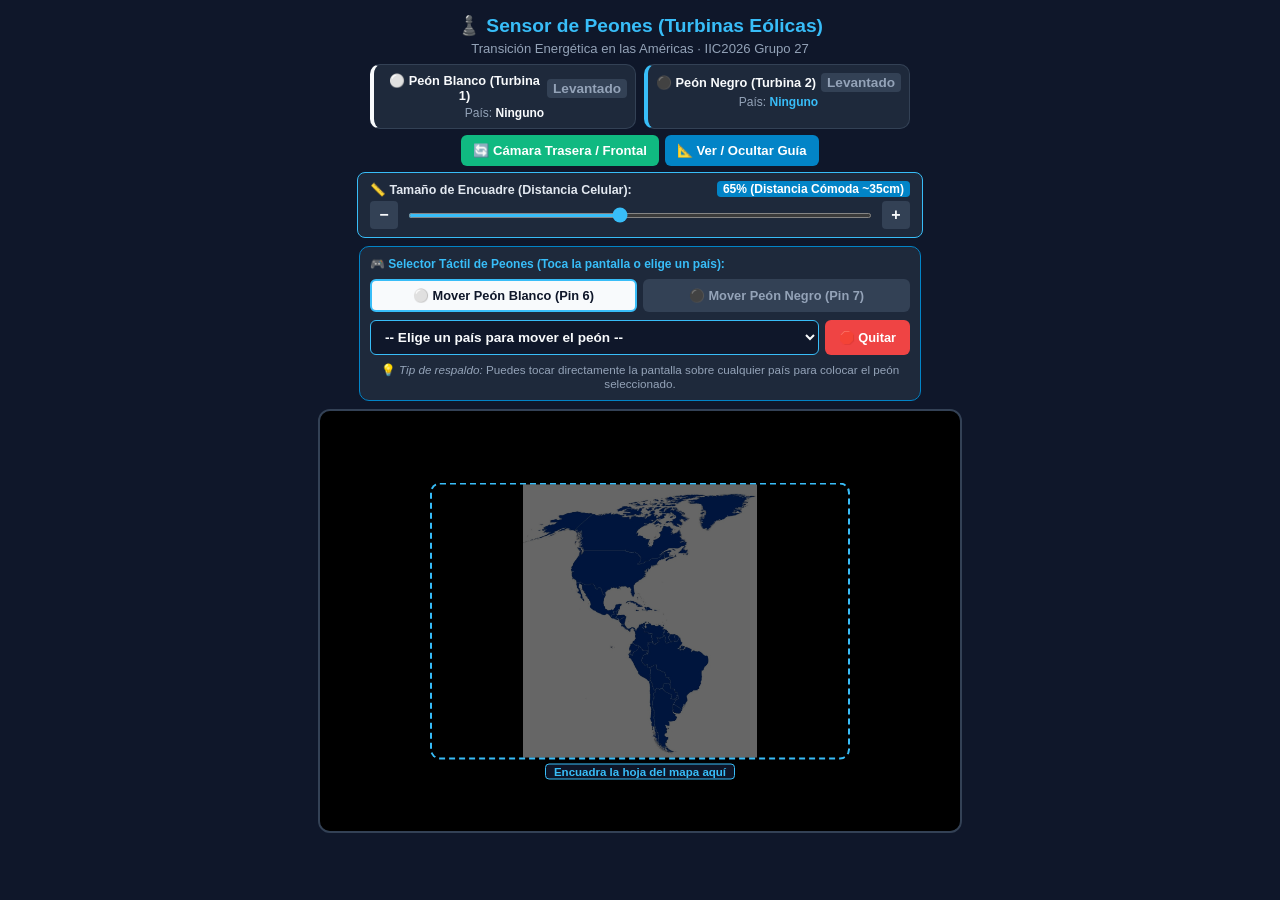
==== commit 07efa4d0: "denuevo" ====
--- a/hand.html
+++ b/hand.html
@@ -139,6 +139,75 @@
       cursor: pointer;
     }
 
+    /* Panel de selección táctil rápida / infalible */
+    .manual-touch-panel {
+      background: #1e293b;
+      border: 1px solid #0284c7;
+      border-radius: 10px;
+      padding: 10px;
+      margin: 8px auto;
+      max-width: 540px;
+      display: flex;
+      flex-direction: column;
+      gap: 8px;
+    }
+    .touch-tabs {
+      display: flex;
+      gap: 6px;
+    }
+    .touch-tab {
+      flex: 1;
+      padding: 7px 10px;
+      border-radius: 6px;
+      border: 2px solid transparent;
+      background: #334155;
+      color: #94a3b8;
+      font-weight: 700;
+      font-size: 0.8rem;
+      cursor: pointer;
+      transition: all 0.2s ease;
+    }
+    .touch-tab.active-white {
+      background: #f8fafc;
+      color: #0f172a;
+      border-color: #38bdf8;
+    }
+    .touch-tab.active-black {
+      background: #0284c7;
+      color: #ffffff;
+      border-color: #38bdf8;
+    }
+    .touch-select-row {
+      display: flex;
+      gap: 6px;
+    }
+    .country-dropdown {
+      flex: 1;
+      background: #0f172a;
+      border: 1px solid #38bdf8;
+      color: #f8fafc;
+      padding: 8px 10px;
+      border-radius: 6px;
+      font-size: 0.85rem;
+      outline: none;
+      font-weight: 600;
+    }
+    .btn-lift {
+      background: #ef4444;
+      color: white;
+      border: none;
+      padding: 8px 14px;
+      border-radius: 6px;
+      font-weight: 700;
+      font-size: 0.8rem;
+      cursor: pointer;
+    }
+    .btn-lift:hover { background: #dc2626; }
+    .touch-hint {
+      font-size: 0.73rem;
+      color: #94a3b8;
+    }
+
     #preview-container {
       margin: 8px auto;
       width: 100%;
@@ -247,6 +316,49 @@
       <input type="range" id="scale-slider" class="scale-slider" min="40" max="95" value="65" oninput="setScale(this.value)">
       <button class="btn-step" onclick="stepScale(5)">+</button>
     </div>
+  </div>
+
+  <!-- Selector Táctil / Fallback Inmediato e Infalible -->
+  <div class="manual-touch-panel">
+    <div style="font-size:0.75rem; color:#38bdf8; font-weight:bold; text-align:left;">
+      🎮 Selector Táctil de Peones (Toca la pantalla o elige un país):
+    </div>
+    <div class="touch-tabs">
+      <button id="btn-select-white" class="touch-tab active-white" onclick="setActivePawnMode(1)">
+        ⚪ Mover Peón Blanco (Pin 6)
+      </button>
+      <button id="btn-select-black" class="touch-tab" onclick="setActivePawnMode(2)">
+        ⚫ Mover Peón Negro (Pin 7)
+      </button>
+    </div>
+    <div class="touch-select-row">
+      <select id="country-select-touch" class="country-dropdown" onchange="onManualSelectChange(this.value)">
+        <option value="">-- Elige un país para mover el peón --</option>
+        <option value="Chile">🇨🇱 Chile</option>
+        <option value="Brazil">🇧🇷 Brasil</option>
+        <option value="United States">🇺🇸 Estados Unidos</option>
+        <option value="Canada">🇨🇦 Canadá</option>
+        <option value="Mexico">🇲🇽 México</option>
+        <option value="Argentina">🇦🇷 Argentina</option>
+        <option value="Colombia">🇨🇴 Colombia</option>
+        <option value="Peru">🇵🇪 Perú</option>
+        <option value="Uruguay">🇺🇾 Uruguay</option>
+        <option value="Bolivia">🇧🇴 Bolivia</option>
+        <option value="Ecuador">🇪🇨 Ecuador</option>
+        <option value="Venezuela">🇻🇪 Venezuela</option>
+        <option value="Paraguay">🇵🇾 Paraguay</option>
+        <option value="Costa Rica">🇨🇷 Costa Rica</option>
+        <option value="Panama">🇵🇦 Panamá</option>
+        <option value="Guatemala">🇬🇹 Guatemala</option>
+        <option value="Honduras">🇭🇳 Honduras</option>
+        <option value="Nicaragua">🇳🇮 Nicaragua</option>
+        <option value="Cuba">🇨🇺 Cuba</option>
+      </select>
+      <button class="btn-lift" onclick="levantarPeonActivo()" title="Levantar peón seleccionado">
+        🛑 Quitar
+      </button>
+    </div>
+    <div class="touch-hint">💡 <em>Tip de respaldo:</em> Puedes tocar directamente la pantalla sobre cualquier país para colocar el peón seleccionado.</div>
   </div>
 
   <div id="preview-container">
@@ -348,6 +460,83 @@
       }
     }
 
+    let activePawnMode = 1; // 1: Blanco (Pin 6), 2: Negro (Pin 7)
+    let peon1Manual = { activo: false, pais: null };
+    let peon2Manual = { activo: false, pais: null };
+    let peon1LastSeen = 0;
+    let peon1LastPais = null;
+    let peon2LastSeen = 0;
+    let peon2LastPais = null;
+    const PERSISTENCIA_MS = 2500; // 2.5s de gracia para que no se apague por un parpadeo
+
+    function setActivePawnMode(m) {
+      activePawnMode = m;
+      const bW = document.getElementById('btn-select-white');
+      const bB = document.getElementById('btn-select-black');
+      if (bW) bW.className = 'touch-tab' + (m === 1 ? ' active-white' : '');
+      if (bB) bB.className = 'touch-tab' + (m === 2 ? ' active-black' : '');
+    }
+
+    function onManualSelectChange(country) {
+      if (!country) return;
+      colocarPeonManualmente(activePawnMode, country);
+    }
+
+    function colocarPeonManualmente(pawnId, country) {
+      if (pawnId === 1) {
+        peon1Manual.activo = true;
+        peon1Manual.pais = country;
+        peon1LastSeen = Date.now() + 10000000;
+        peon1LastPais = country;
+      } else {
+        peon2Manual.activo = true;
+        peon2Manual.pais = country;
+        peon2LastSeen = Date.now() + 10000000;
+        peon2LastPais = country;
+      }
+      actualizarHUDyProtobject();
+    }
+
+    function levantarPeonActivo() {
+      if (activePawnMode === 1) {
+        peon1Manual.activo = false;
+        peon1Manual.pais = null;
+        peon1LastSeen = 0;
+        peon1LastPais = null;
+      } else {
+        peon2Manual.activo = false;
+        peon2Manual.pais = null;
+        peon2LastSeen = 0;
+        peon2LastPais = null;
+      }
+      const sel = document.getElementById('country-select-touch');
+      if (sel) sel.value = '';
+      actualizarHUDyProtobject();
+    }
+
+    const previewContainer = document.getElementById("preview-container");
+    if (previewContainer) {
+      previewContainer.addEventListener('click', (e) => {
+        const rect = previewContainer.getBoundingClientRect();
+        const clickX = e.clientX - rect.left;
+        const clickY = e.clientY - rect.top;
+        const rawNormX = clickX / rect.width;
+        const rawNormY = clickY / rect.height;
+
+        const minX = (1 - guideScale) / 2;
+        const minY = (1 - guideScale) / 2;
+        const mapX = (rawNormX - minX) / guideScale;
+        const mapY = (rawNormY - minY) / guideScale;
+
+        const country = getCountryFromNormalizedCoords(mapX, mapY);
+        if (country) {
+          colocarPeonManualmente(activePawnMode, country);
+          const sel = document.getElementById('country-select-touch');
+          if (sel) sel.value = country;
+        }
+      });
+    }
+
     // Iniciar cámara web / smartphone
     async function initCamera() {
       try {
